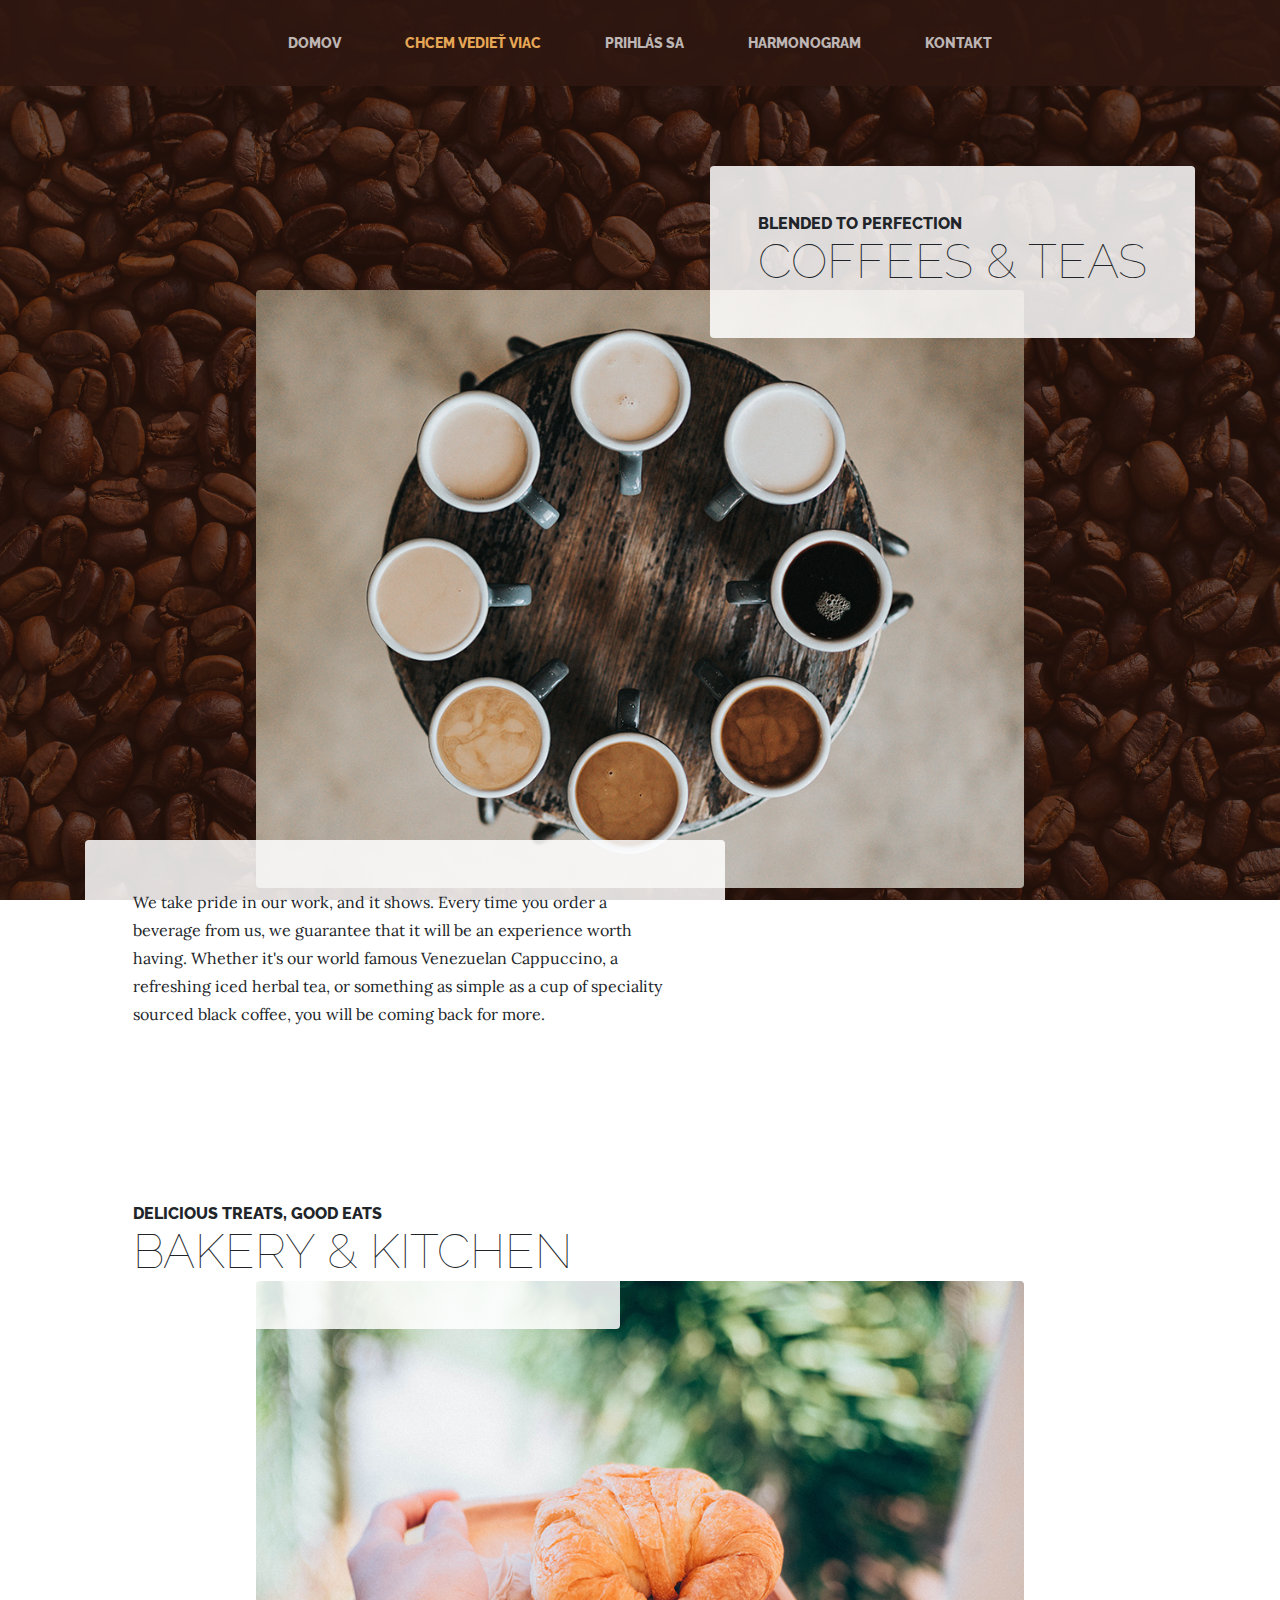
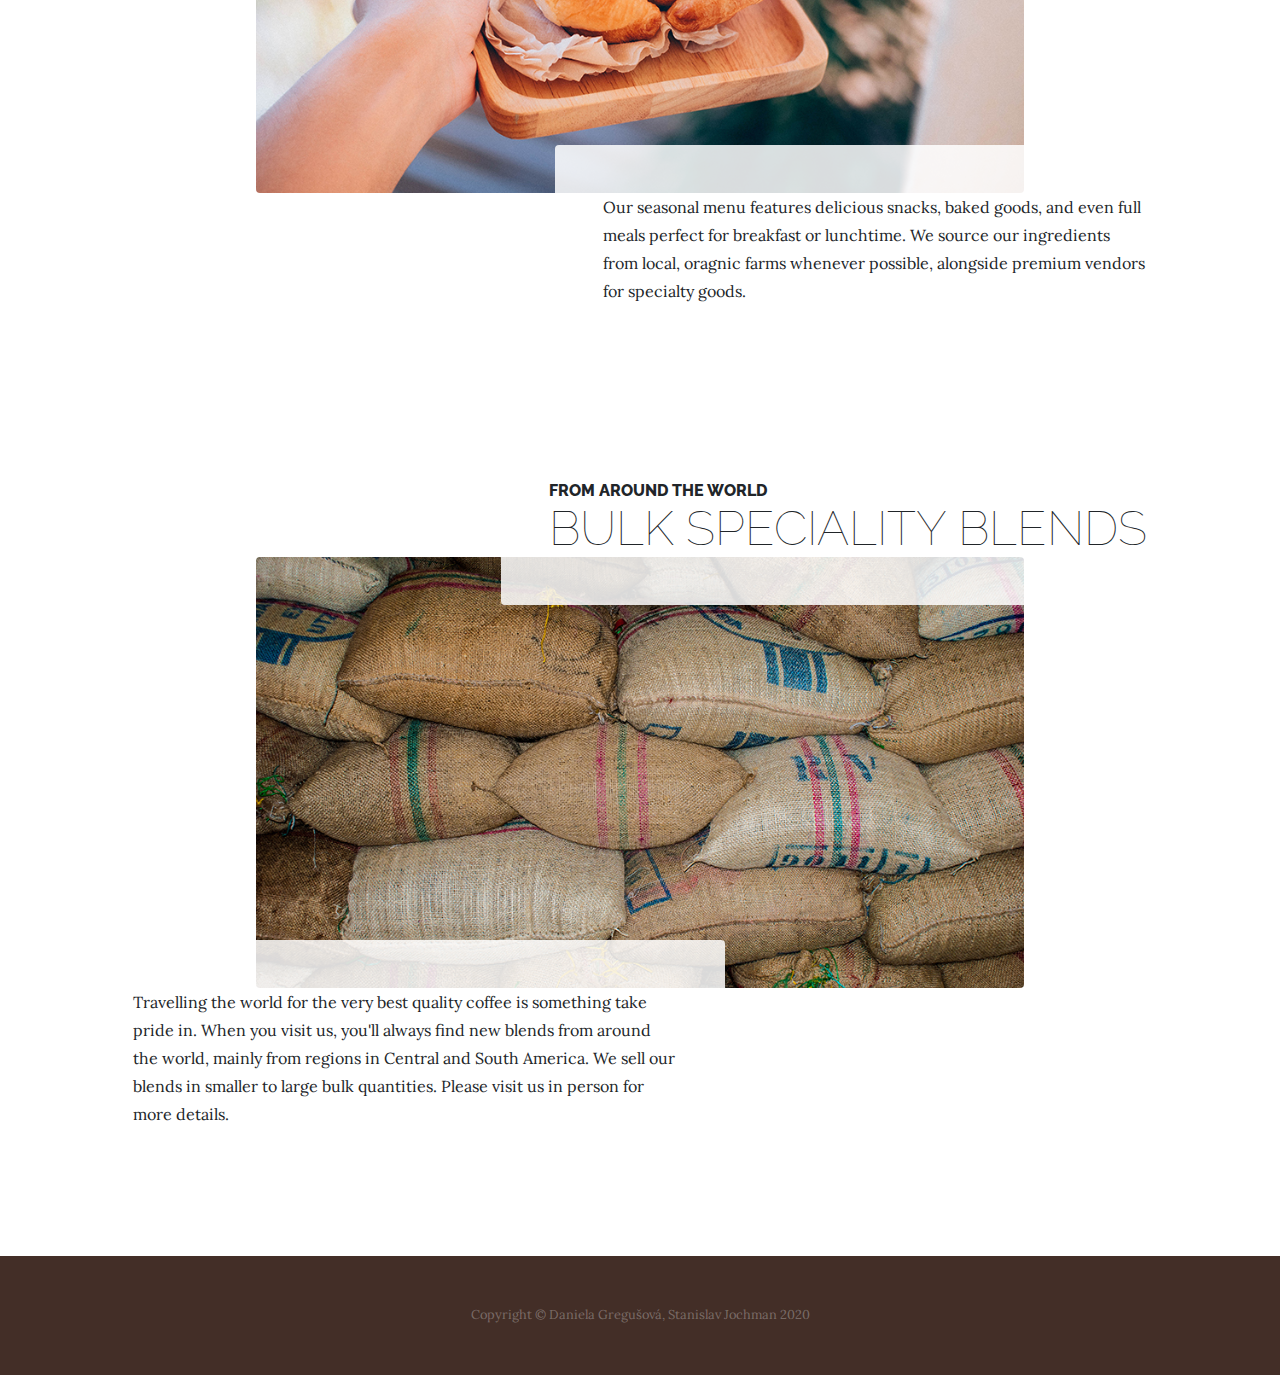
==== about.html @ 5692b311 "commit" ====
<!DOCTYPE html>
<html lang="en">

<head>

  <meta charset="utf-8">
  <meta name="viewport" content="width=device-width, initial-scale=1, shrink-to-fit=no">
  <meta name="description" content="">
  <meta name="author" content="">

  <title>Power of young minds - Leaf</title>

  <!-- Bootstrap core CSS -->
  <link href="vendor/bootstrap/css/bootstrap.min.css" rel="stylesheet">

  <!-- Custom fonts for this template -->
  <link href="https://fonts.googleapis.com/css?family=Raleway:100,100i,200,200i,300,300i,400,400i,500,500i,600,600i,700,700i,800,800i,900,900i" rel="stylesheet">
  <link href="https://fonts.googleapis.com/css?family=Lora:400,400i,700,700i" rel="stylesheet">

  <!-- Custom styles for this template -->
  <link href="css/style.css" rel="stylesheet">

</head>

<body>


  <!-- Navigation -->
  <nav class="navbar navbar-expand-lg navbar-dark py-lg-4" id="mainNav">
    <div class="container">
      <a class="navbar-brand text-uppercase text-expanded font-weight-bold d-lg-none" href="#">Power of young minds</a>
      <button class="navbar-toggler" type="button" data-toggle="collapse" data-target="#navbarResponsive" aria-controls="navbarResponsive" aria-expanded="false" aria-label="Toggle navigation">
        <span class="navbar-toggler-icon"></span>
      </button>
      <div class="collapse navbar-collapse" id="navbarResponsive">
        <ul class="navbar-nav mx-auto">
          <li class="nav-item px-lg-4">
            <a class="nav-link text-uppercase text-expanded" href="index.html">Domov</a>
          </li>
          <li class="nav-item active px-lg-4">
            <a class="nav-link text-uppercase text-expanded" href="about.html">Chcem vedieť viac<span class="sr-only">(current)</span></a>
          </li>
          <li class="nav-item px-lg-4">
            <a class="nav-link text-uppercase text-expanded" href="signin.html">Prihlás sa</a>
          </li>
          <li class="nav-item px-lg-4">
            <a class="nav-link text-uppercase text-expanded" href="speakers.html">Harmonogram</a>
          </li>
          <li class="nav-item px-lg-4">
            <a class="nav-link text-uppercase text-expanded" href="contact.html">Kontakt</a>
          </li>
        </ul>
      </div>
    </div>
  </nav>

  <section class="page-section">
    <div class="container">
      <div class="product-item">
        <div class="product-item-title d-flex">
          <div class="bg-faded p-5 d-flex ml-auto rounded">
            <h2 class="section-heading mb-0">
              <span class="section-heading-upper">Blended to Perfection</span>
              <span class="section-heading-lower">Coffees &amp; Teas</span>
            </h2>
          </div>
        </div>
        <img class="product-item-img mx-auto d-flex rounded img-fluid mb-3 mb-lg-0" src="img/products-01.jpg" alt="">
        <div class="product-item-description d-flex mr-auto">
          <div class="bg-faded p-5 rounded">
            <p class="mb-0">We take pride in our work, and it shows. Every time you order a beverage from us, we guarantee that it will be an experience worth having. Whether it's our world famous Venezuelan Cappuccino, a refreshing iced herbal tea, or something as simple as a cup of speciality sourced black coffee, you will be coming back for more.</p>
          </div>
        </div>
      </div>
    </div>
  </section>

  <section class="page-section">
    <div class="container">
      <div class="product-item">
        <div class="product-item-title d-flex">
          <div class="bg-faded p-5 d-flex mr-auto rounded">
            <h2 class="section-heading mb-0">
              <span class="section-heading-upper">Delicious Treats, Good Eats</span>
              <span class="section-heading-lower">Bakery &amp; Kitchen</span>
            </h2>
          </div>
        </div>
        <img class="product-item-img mx-auto d-flex rounded img-fluid mb-3 mb-lg-0" src="img/products-02.jpg" alt="">
        <div class="product-item-description d-flex ml-auto">
          <div class="bg-faded p-5 rounded">
            <p class="mb-0">Our seasonal menu features delicious snacks, baked goods, and even full meals perfect for breakfast or lunchtime. We source our ingredients from local, oragnic farms whenever possible, alongside premium vendors for specialty goods.</p>
          </div>
        </div>
      </div>
    </div>
  </section>

  <section class="page-section">
    <div class="container">
      <div class="product-item">
        <div class="product-item-title d-flex">
          <div class="bg-faded p-5 d-flex ml-auto rounded">
            <h2 class="section-heading mb-0">
              <span class="section-heading-upper">From Around the World</span>
              <span class="section-heading-lower">Bulk Speciality Blends</span>
            </h2>
          </div>
        </div>
        <img class="product-item-img mx-auto d-flex rounded img-fluid mb-3 mb-lg-0" src="img/products-03.jpg" alt="">
        <div class="product-item-description d-flex mr-auto">
          <div class="bg-faded p-5 rounded">
            <p class="mb-0">Travelling the world for the very best quality coffee is something take pride in. When you visit us, you'll always find new blends from around the world, mainly from regions in Central and South America. We sell our blends in smaller to large bulk quantities. Please visit us in person for more details.</p>
          </div>
        </div>
      </div>
    </div>
  </section>

  <footer class="footer text-faded text-center py-5">
    <div class="container">
      <p class="m-0 small">Copyright &copy; Daniela Gregušová, Stanislav Jochman 2020</p>
    </div>
  </footer>

  <!-- Bootstrap core JavaScript -->
  <script src="vendor/jquery/jquery.min.js"></script>
  <script src="vendor/bootstrap/js/bootstrap.bundle.min.js"></script>

  <!-- Global site tag (gtag.js) - Google Analytics -->
  <script async src="https://www.googletagmanager.com/gtag/js?id=G-0S1B2TW5TZ"></script>
  <script>
    window.dataLayer = window.dataLayer || [];
    function gtag(){dataLayer.push(arguments);}
    gtag('js', new Date());

    gtag('config', 'G-0S1B2TW5TZ');
  </script>
</body>

</html>
---- css/style.css ----
/*!
 * Start Bootstrap - Business Casual v5.0.9 (https://startbootstrap.com/template-overviews/business-casual)
 * Copyright 2013-2019 Start Bootstrap
 * Licensed under MIT (https://github.com/BlackrockDigital/startbootstrap-business-casual/blob/master/LICENSE)
 */

body {
  font-family: 'Lora';
  background-image: linear-gradient(rgba(47, 23, 15, 0.65), rgba(47, 23, 15, 0.65)), url("../img/bg.jpg");
  background-attachment: fixed;
  background-position: center;
  background-size: cover;
}

h1,
h2,
h3,
h4,
h5,
h6 {
  font-family: 'Raleway';
}

p {
  line-height: 1.75;
}

.text-faded {
  color: rgba(255, 255, 255, 0.3);
}

.site-heading {
  margin-top: 1rem;
  margin-bottom: 1rem;
  line-height: 1;
  font-family: 'Raleway';
}

.site-heading .site-heading-upper {
  display: block;
  font-size: 2rem;
  font-weight: 800;
}

.site-heading .site-heading-lower {
  font-size: 5rem;
  font-weight: 100;
  line-height: 4rem;
}

.page-section {
  margin-top: 5rem;
  margin-bottom: 5rem;
}

.section-heading {
  text-transform: uppercase;
}

.section-heading .section-heading-upper {
  display: block;
  font-size: 1rem;
  font-weight: 800;
}

.section-heading .section-heading-lower {
  display: block;
  font-size: 3rem;
  font-weight: 100;
}

.bg-faded {
  background-color: rgba(255, 255, 255, 0.85);
}

#mainNav {
  background-color: rgba(47, 23, 15, 0.9);
  font-family: 'Raleway';
}

#mainNav .navbar-brand {
  color: #e6a756;
}

#mainNav .navbar-nav .nav-item .nav-link {
  color: rgba(255, 255, 255, 0.7);
  font-weight: 800;
}

#mainNav .navbar-nav .nav-item.active .nav-link {
  color: #e6a756;
}

@media (min-width: 992px) {
  #mainNav .navbar-nav .nav-item .nav-link {
    font-size: 0.9rem;
  }
  #mainNav .navbar-nav .nav-item .nav-link:hover {
    color: rgba(255, 255, 255, 0.4);
  }
  #mainNav .navbar-nav .nav-item.active .nav-link:hover {
    color: #e6a756;
  }
}

.btn-xl {
  font-weight: 700;
  font-size: 0.8rem;
  padding-top: 1.5rem;
  padding-bottom: 1.5rem;
  padding-left: 2rem;
  padding-right: 2rem;
}

.intro {
  position: relative;
}

@media (min-width: 992px) {
  .intro .intro-img {
    width: 75%;
    float: right;
  }
  .intro .intro-text {
    left: 0;
    width: 60%;
    margin-top: 3rem;
    position: absolute;
  }
  .intro .intro-text .intro-button {
    width: 100%;
    left: 0;
    position: absolute;
    bottom: -2rem;
  }
}

@media (min-width: 1200px) {
  .intro .intro-text {
    width: 45%;
  }
}

.cta {
  padding-top: 5rem;
  padding-bottom: 5rem;
  background-color: rgba(230, 167, 86, 0.9);
}

.cta .cta-inner {
  position: relative;
  padding: 3rem;
  margin: 0.5rem;
  background-color: rgba(255, 255, 255, 0.85);
}
.cta .cta-inner:before {
  border-radius: 0.5rem;
  content: '';
  position: absolute;
  top: -0.5rem;
  bottom: -0.5rem;
  left: -0.5rem;
  right: -0.5rem;
  border: 0.25rem solid rgba(255, 255, 255, 0.85);
}

@media (min-width: 992px) {
  .about-heading .about-heading-img {
    position: relative;
    z-index: 0;
  }
  .about-heading .about-heading-content {
    margin-top: -5rem;
    position: relative;
    z-index: 1;
  }
}

@media (min-width: 992px) {
  .product-item .product-item-title {
    position: relative;
    z-index: 1;
    margin-bottom: -3rem;
  }
  .product-item .product-item-img {
    position: relative;
    z-index: 0;
    max-width: 60vw;
  }
  .product-item .product-item-description {
    position: relative;
    z-index: 1;
    margin-top: -3rem;
    max-width: 50vw;
  }
}

.list-hours {
  font-size: 0.9rem;
}

.list-hours .list-hours-item {
  border-bottom: 1px solid rgba(230, 167, 86, 0.5);
  padding-bottom: .25rem;
  margin-bottom: 1rem;
  font-style: italic;
}

.list-hours .list-hours-item.today {
  font-weight: bold;
  color: #e6a756;
}

@media (min-width: 992px) {
  .list-hours {
    width: 50%;
    font-size: 1.1rem;
  }
}

.address strong {
  font-size: 1.2rem;
}

.footer { 
  background-color: rgba(47, 23, 15, 0.9);
}

.text-primary {
  color: #e6a756 !important;
}

.bg-primary {
  background-color: #e6a756 !important;
}

.btn {
  box-shadow: 0px 3px 3px 0px rgba(33, 37, 41, 0.1);
}

.btn-primary {
  background-color: #e6a756;
  border-color: #e6a756;
}

.btn-primary:hover, .btn-primary:focus, .btn-primary:active {
  background-color: #df902a;
  border-color: #df902a;
}

.font-weight-light {
  font-weight: 100 !important;
}
.tickets {
  margin-top: 6%;
  margin-bottom: 10.7%;
}
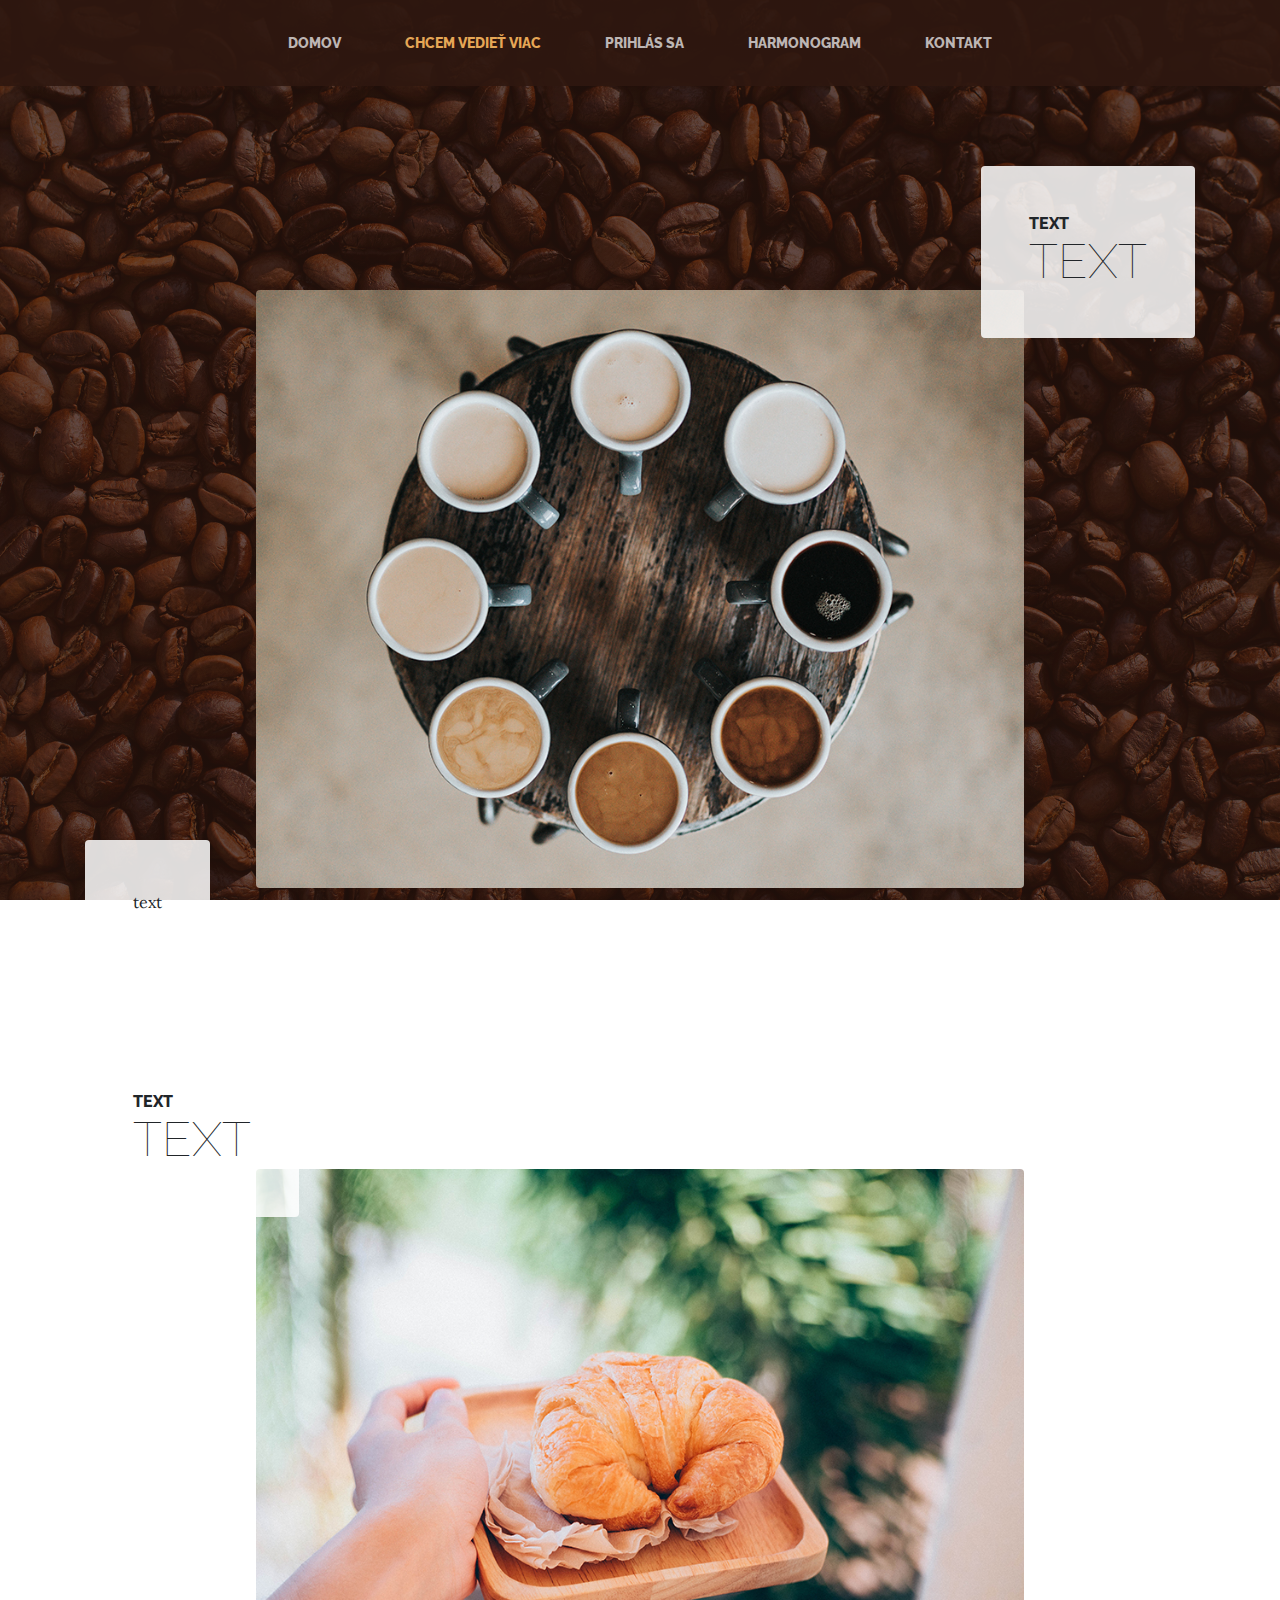
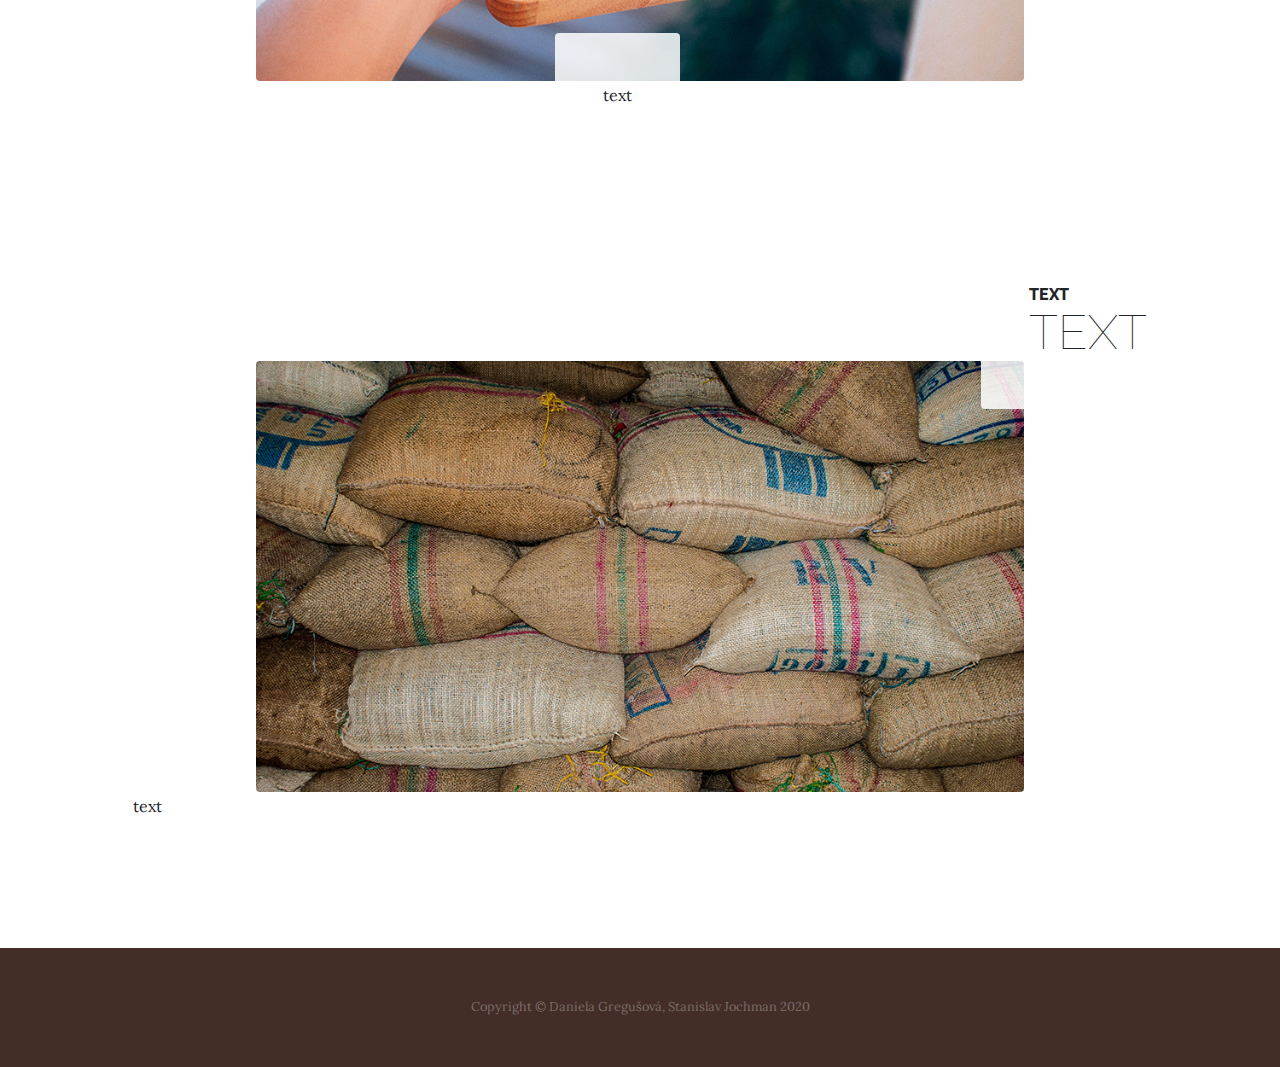
==== commit 42a42ebf: "commit" ====
--- a/about.html
+++ b/about.html
@@ -60,15 +60,15 @@
         <div class="product-item-title d-flex">
           <div class="bg-faded p-5 d-flex ml-auto rounded">
             <h2 class="section-heading mb-0">
-              <span class="section-heading-upper">Blended to Perfection</span>
-              <span class="section-heading-lower">Coffees &amp; Teas</span>
+              <span class="section-heading-upper">text</span>
+              <span class="section-heading-lower">text</span>
             </h2>
           </div>
         </div>
         <img class="product-item-img mx-auto d-flex rounded img-fluid mb-3 mb-lg-0" src="img/products-01.jpg" alt="">
         <div class="product-item-description d-flex mr-auto">
           <div class="bg-faded p-5 rounded">
-            <p class="mb-0">We take pride in our work, and it shows. Every time you order a beverage from us, we guarantee that it will be an experience worth having. Whether it's our world famous Venezuelan Cappuccino, a refreshing iced herbal tea, or something as simple as a cup of speciality sourced black coffee, you will be coming back for more.</p>
+            <p class="mb-0">text</p>
           </div>
         </div>
       </div>
@@ -81,15 +81,15 @@
         <div class="product-item-title d-flex">
           <div class="bg-faded p-5 d-flex mr-auto rounded">
             <h2 class="section-heading mb-0">
-              <span class="section-heading-upper">Delicious Treats, Good Eats</span>
-              <span class="section-heading-lower">Bakery &amp; Kitchen</span>
+              <span class="section-heading-upper">text</span>
+              <span class="section-heading-lower">text</span>
             </h2>
           </div>
         </div>
         <img class="product-item-img mx-auto d-flex rounded img-fluid mb-3 mb-lg-0" src="img/products-02.jpg" alt="">
         <div class="product-item-description d-flex ml-auto">
           <div class="bg-faded p-5 rounded">
-            <p class="mb-0">Our seasonal menu features delicious snacks, baked goods, and even full meals perfect for breakfast or lunchtime. We source our ingredients from local, oragnic farms whenever possible, alongside premium vendors for specialty goods.</p>
+            <p class="mb-0">text</p>
           </div>
         </div>
       </div>
@@ -102,15 +102,15 @@
         <div class="product-item-title d-flex">
           <div class="bg-faded p-5 d-flex ml-auto rounded">
             <h2 class="section-heading mb-0">
-              <span class="section-heading-upper">From Around the World</span>
-              <span class="section-heading-lower">Bulk Speciality Blends</span>
+              <span class="section-heading-upper">text</span>
+              <span class="section-heading-lower">text</span>
             </h2>
           </div>
         </div>
         <img class="product-item-img mx-auto d-flex rounded img-fluid mb-3 mb-lg-0" src="img/products-03.jpg" alt="">
         <div class="product-item-description d-flex mr-auto">
           <div class="bg-faded p-5 rounded">
-            <p class="mb-0">Travelling the world for the very best quality coffee is something take pride in. When you visit us, you'll always find new blends from around the world, mainly from regions in Central and South America. We sell our blends in smaller to large bulk quantities. Please visit us in person for more details.</p>
+            <p class="mb-0">text</p>
           </div>
         </div>
       </div>
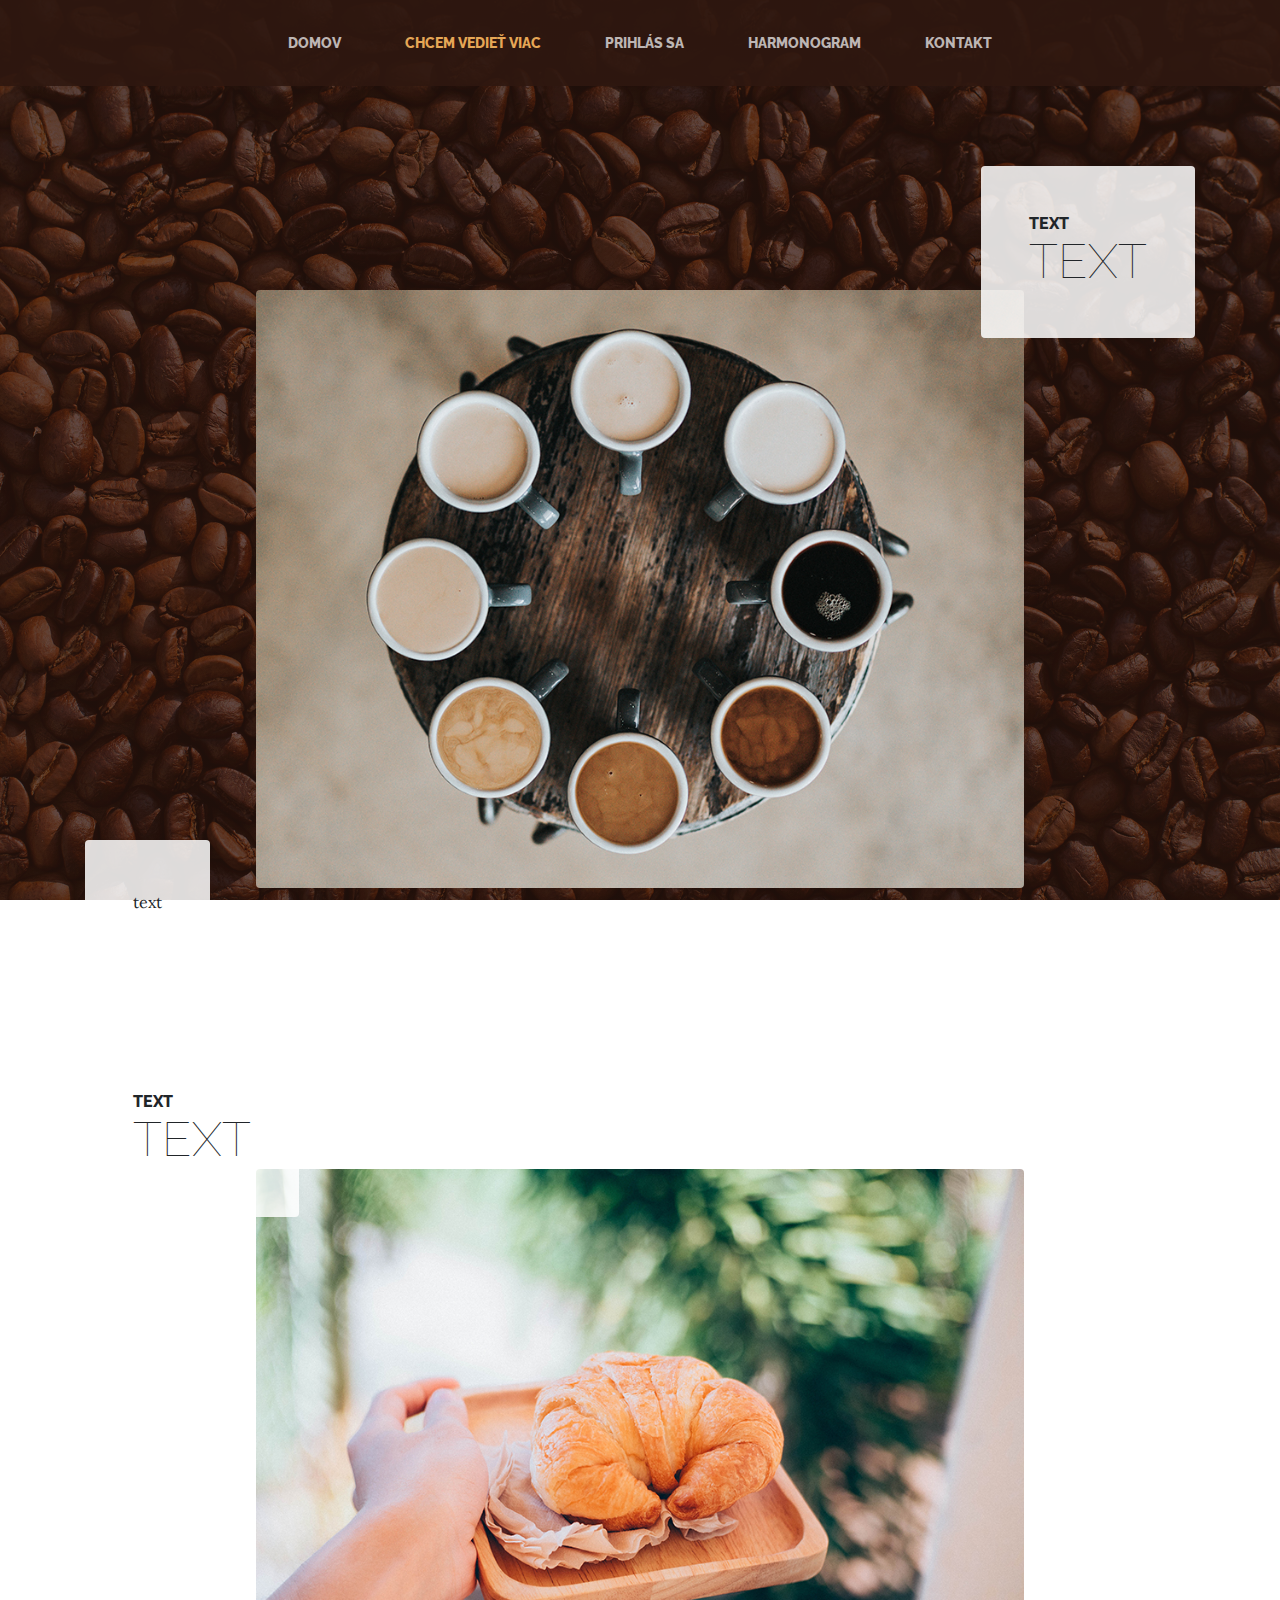
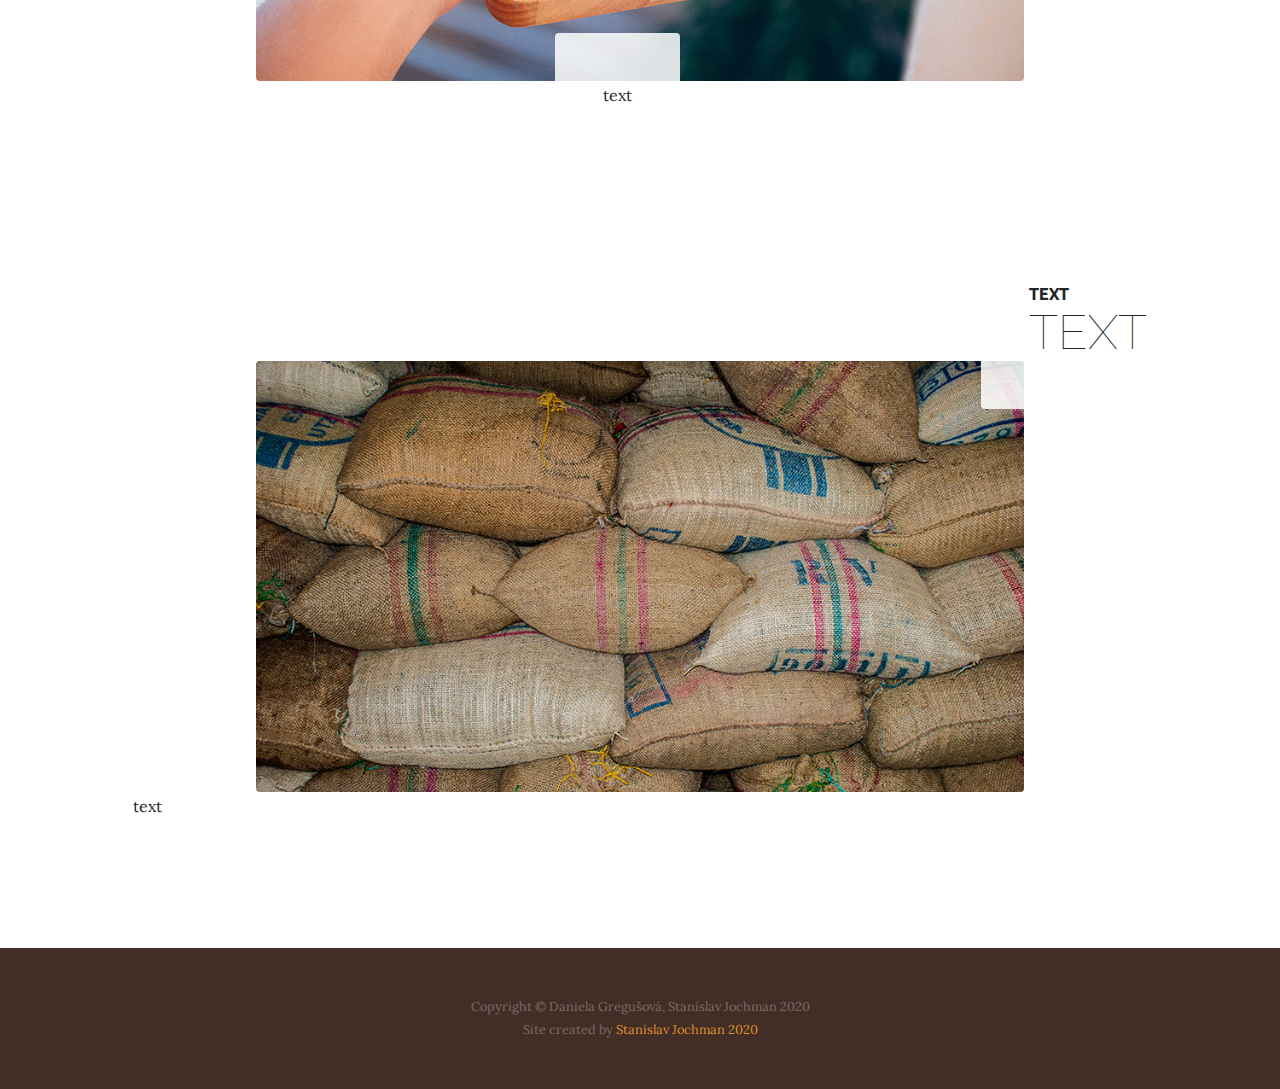
==== commit de5fab4c: "commit" ====
--- a/about.html
+++ b/about.html
@@ -13,11 +13,11 @@
   <!-- Bootstrap core CSS -->
   <link href="vendor/bootstrap/css/bootstrap.min.css" rel="stylesheet">
 
-  <!-- Custom fonts for this template -->
+  <!-- Custom fonts -->
   <link href="https://fonts.googleapis.com/css?family=Raleway:100,100i,200,200i,300,300i,400,400i,500,500i,600,600i,700,700i,800,800i,900,900i" rel="stylesheet">
   <link href="https://fonts.googleapis.com/css?family=Lora:400,400i,700,700i" rel="stylesheet">
 
-  <!-- Custom styles for this template -->
+  <!-- Custom styles -->
   <link href="css/style.css" rel="stylesheet">
 
 </head>
@@ -120,6 +120,7 @@
   <footer class="footer text-faded text-center py-5">
     <div class="container">
       <p class="m-0 small">Copyright &copy; Daniela Gregušová, Stanislav Jochman 2020</p>
+      <p class="m-0 small">Site created by<a style="color: #df902a;" href="http://stanislavjochman.sk/" target="_blank"> Stanislav Jochman 2020</a></p>
     </div>
   </footer>
 
--- a/css/style.css
+++ b/css/style.css
@@ -1,9 +1,3 @@
-/*!
- * Start Bootstrap - Business Casual v5.0.9 (https://startbootstrap.com/template-overviews/business-casual)
- * Copyright 2013-2019 Start Bootstrap
- * Licensed under MIT (https://github.com/BlackrockDigital/startbootstrap-business-casual/blob/master/LICENSE)
- */
-
 body {
   font-family: 'Lora';
   background-image: linear-gradient(rgba(47, 23, 15, 0.65), rgba(47, 23, 15, 0.65)), url("../img/bg.jpg");
@@ -254,4 +248,124 @@
 .tickets {
   margin-top: 6%;
   margin-bottom: 10.7%;
+}
+
+
+
+
+/* FontAwesome for working BootSnippet :> */
+
+#team .card {
+    border: none;
+    background: #ffffff;
+}
+
+.image-flip:hover .backside,
+.image-flip.hover .backside {
+    -webkit-transform: rotateY(0deg);
+    -moz-transform: rotateY(0deg);
+    -o-transform: rotateY(0deg);
+    -ms-transform: rotateY(0deg);
+    transform: rotateY(0deg);
+    border-radius: .25rem;
+}
+
+.image-flip:hover .frontside,
+.image-flip.hover .frontside {
+    -webkit-transform: rotateY(180deg);
+    -moz-transform: rotateY(180deg);
+    -o-transform: rotateY(180deg);
+    transform: rotateY(180deg);
+}
+
+.mainflip {
+    -webkit-transition: 1s;
+    -webkit-transform-style: preserve-3d;
+    -ms-transition: 1s;
+    -moz-transition: 1s;
+    -moz-transform: perspective(1000px);
+    -moz-transform-style: preserve-3d;
+    -ms-transform-style: preserve-3d;
+    transition: 1s;
+    transform-style: preserve-3d;
+    position: relative;
+}
+
+.frontside {
+    position: relative;
+    -webkit-transform: rotateY(0deg);
+    -ms-transform: rotateY(0deg);
+    z-index: 2;
+    margin-bottom: 30px;
+}
+
+.backside {
+    position: absolute;
+    top: 0;
+    left: 0;
+    background: white;
+    -webkit-transform: rotateY(-180deg);
+    -moz-transform: rotateY(-180deg);
+    -o-transform: rotateY(-180deg);
+    -ms-transform: rotateY(-180deg);
+    transform: rotateY(-180deg);
+    -webkit-box-shadow: 5px 7px 9px -4px rgb(158, 158, 158);
+    -moz-box-shadow: 5px 7px 9px -4px rgb(158, 158, 158);
+    box-shadow: 5px 7px 9px -4px rgb(158, 158, 158);
+}
+
+.frontside,
+.backside {
+    -webkit-backface-visibility: hidden;
+    -moz-backface-visibility: hidden;
+    -ms-backface-visibility: hidden;
+    backface-visibility: hidden;
+    -webkit-transition: 1s;
+    -webkit-transform-style: preserve-3d;
+    -moz-transition: 1s;
+    -moz-transform-style: preserve-3d;
+    -o-transition: 1s;
+    -o-transform-style: preserve-3d;
+    -ms-transition: 1s;
+    -ms-transform-style: preserve-3d;
+    transition: 1s;
+    transform-style: preserve-3d;
+}
+
+.frontside .card,
+.backside .card {
+    min-height: 312px;
+}
+
+.backside .card a {
+    font-size: 18px;
+    color: #e6a756  !important;
+}
+
+.frontside .card .card-title,
+.backside .card .card-title {
+    color: #e6a756  !important;
+}
+
+.frontside .card .card-body img {
+    width: 120px;
+    height: 120px;
+    border-radius: 50%;
+}
+
+html {
+  scroll-behavior: smooth;
+}
+.contact_icons{
+  font-size: 2rem;
+  color: #e6a756;
+}
+.contact_icons:hover{
+  color: #df902a;
+}
+.curr_time{
+  font-style: italic;
+}
+#curr_time{
+  font-style: italic;
 }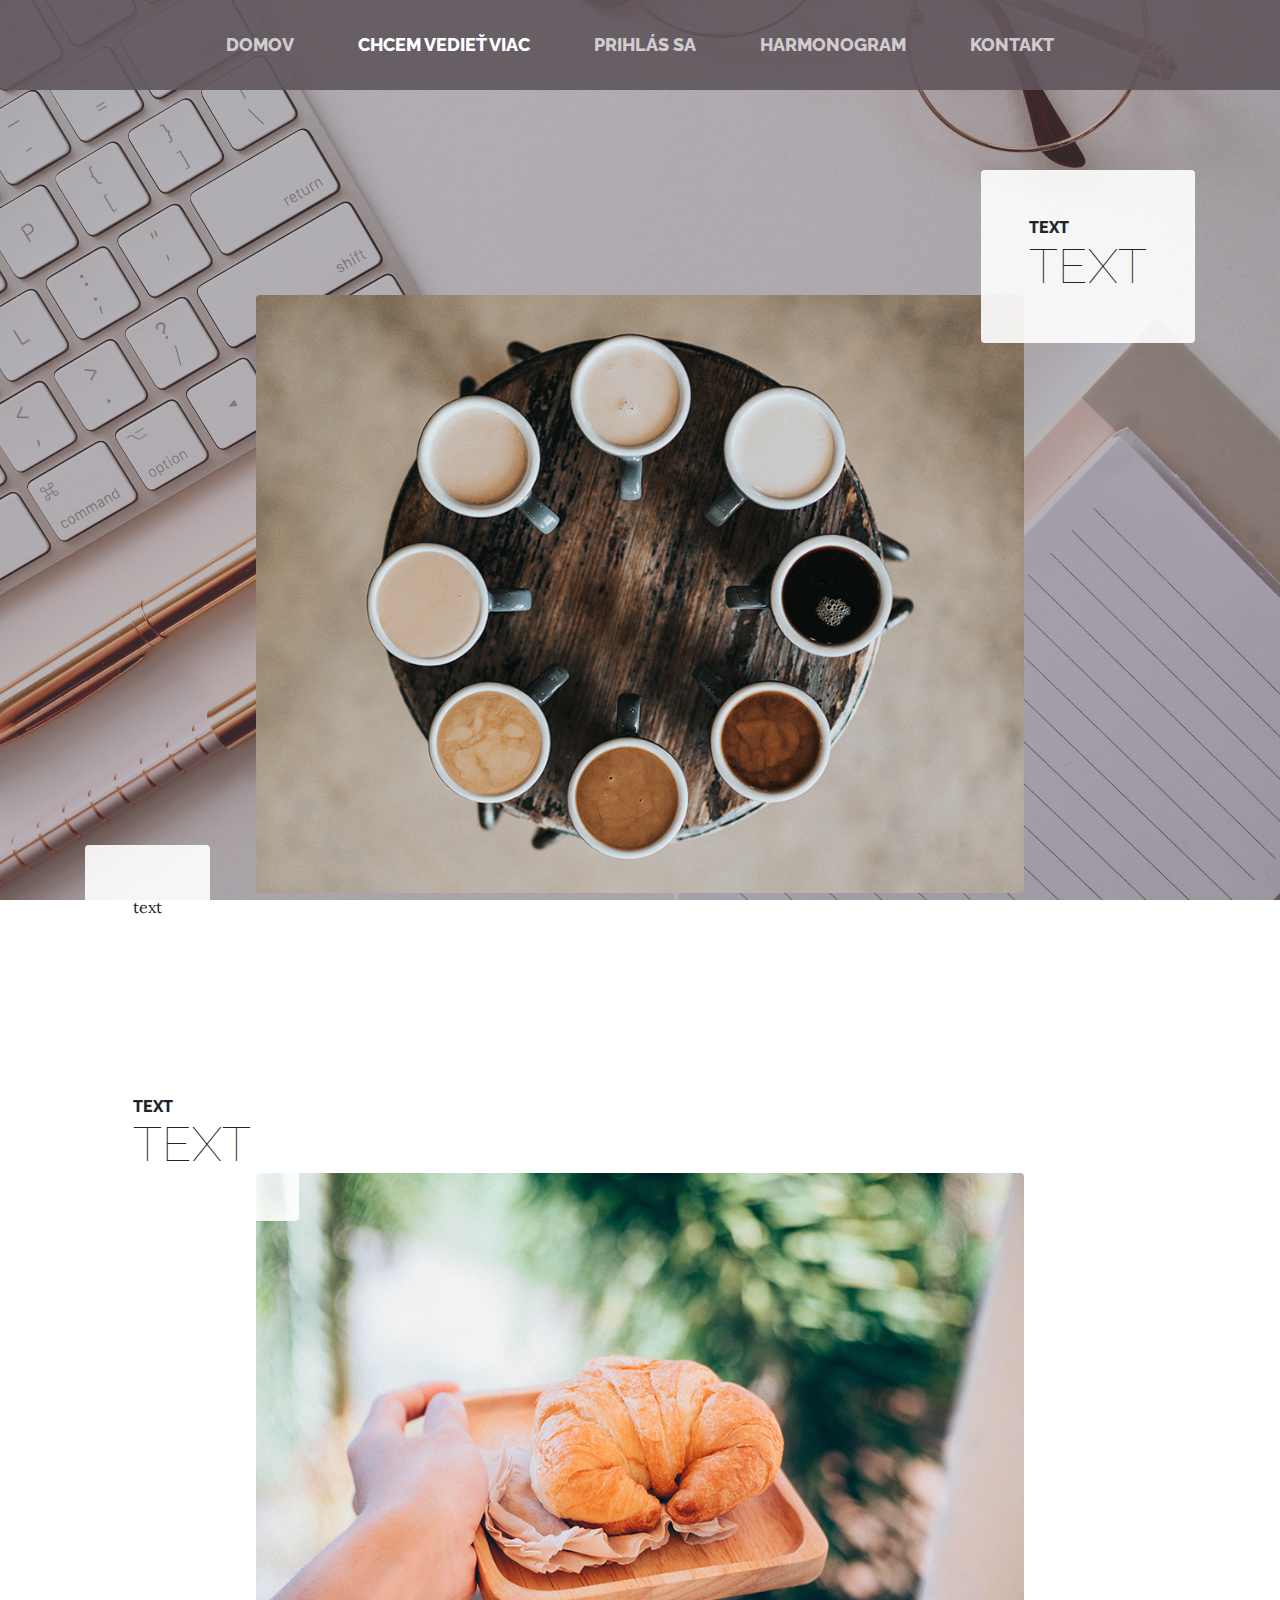
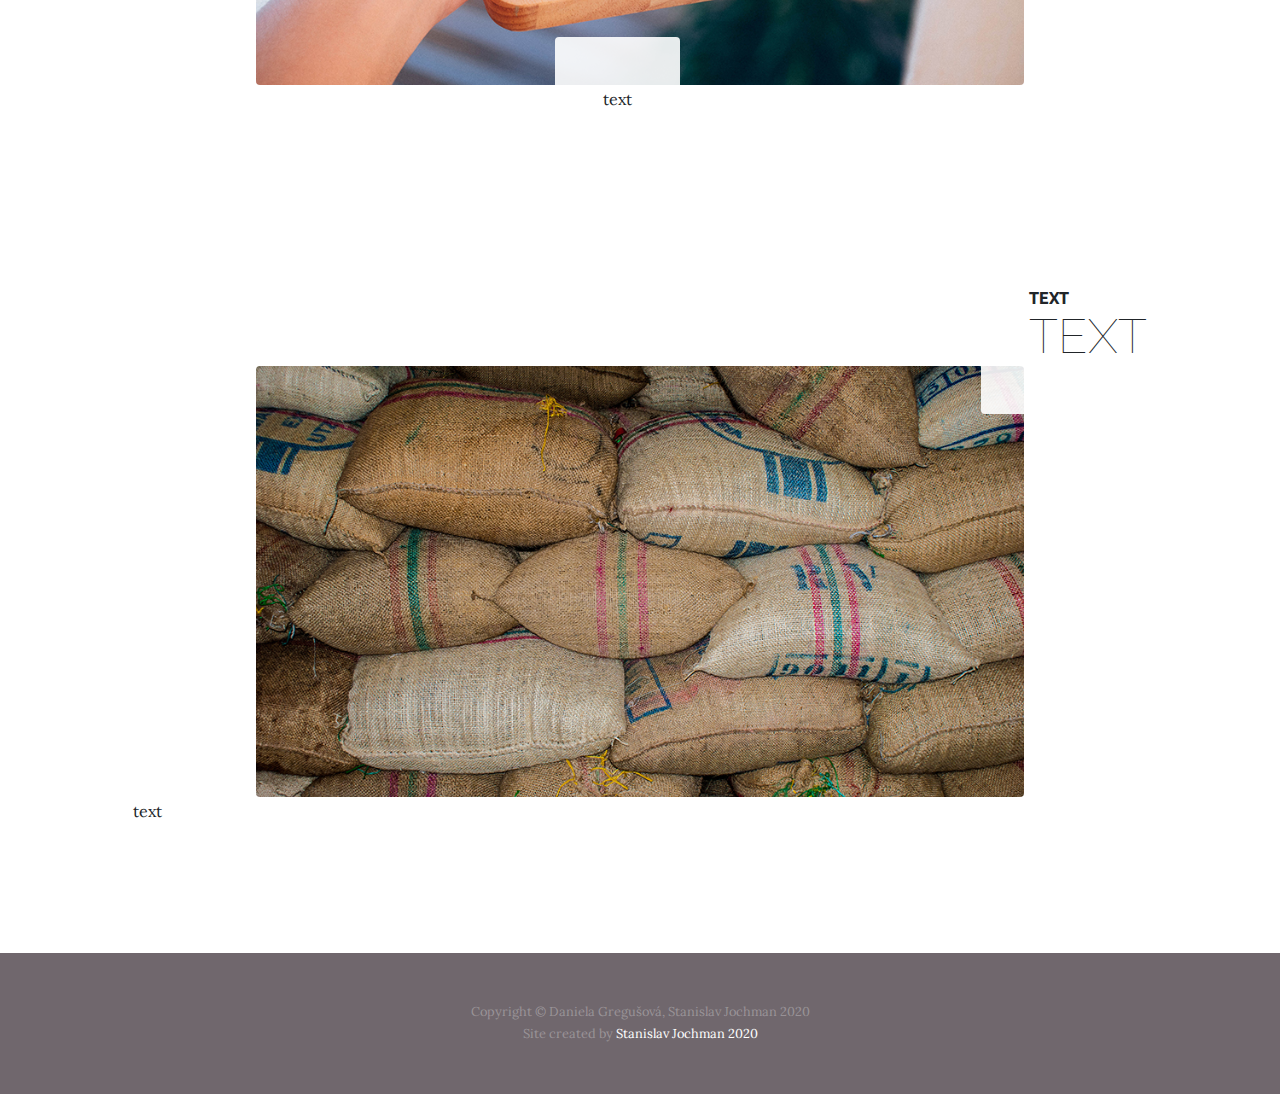
==== commit 7b6be7dc: "commit" ====
--- a/about.html
+++ b/about.html
@@ -1,142 +1,139 @@
 <!DOCTYPE html>
 <html lang="en">
 
-<head>
+  <head>
 
-  <meta charset="utf-8">
-  <meta name="viewport" content="width=device-width, initial-scale=1, shrink-to-fit=no">
-  <meta name="description" content="">
-  <meta name="author" content="">
+    <meta charset="utf-8">
+    <meta name="viewport" content="width=device-width, initial-scale=1, shrink-to-fit=no">
+    <meta name="description" content="">
+    <meta name="author" content="">
 
-  <title>Power of young minds - Leaf</title>
+    <title>Power of young minds - Leaf</title>
 
-  <!-- Bootstrap core CSS -->
-  <link href="vendor/bootstrap/css/bootstrap.min.css" rel="stylesheet">
+    <!-- Bootstrap core CSS -->
+    <link href="vendor/bootstrap/css/bootstrap.min.css" rel="stylesheet">
 
-  <!-- Custom fonts -->
-  <link href="https://fonts.googleapis.com/css?family=Raleway:100,100i,200,200i,300,300i,400,400i,500,500i,600,600i,700,700i,800,800i,900,900i" rel="stylesheet">
-  <link href="https://fonts.googleapis.com/css?family=Lora:400,400i,700,700i" rel="stylesheet">
+    <!-- Custom fonts -->
+    <link href="https://fonts.googleapis.com/css?family=Raleway:100,100i,200,200i,300,300i,400,400i,500,500i,600,600i,700,700i,800,800i,900,900i" rel="stylesheet">
+    <link href="https://fonts.googleapis.com/css?family=Lora:400,400i,700,700i" rel="stylesheet">
 
-  <!-- Custom styles -->
-  <link href="css/style.css" rel="stylesheet">
+    <!-- Custom styles -->
+    <link href="css/style.css" rel="stylesheet">
 
-</head>
+  </head>
 
-<body>
+  <body>
+    <!-- Navigation -->
+    <nav class="navbar navbar-expand-lg navbar-dark py-lg-4" id="mainNav">
+      <div class="container">
+        <a class="navbar-brand text-uppercase text-expanded font-weight-bold d-lg-none" href="#">Power of young minds</a>
+        <button class="navbar-toggler" type="button" data-toggle="collapse" data-target="#navbarResponsive" aria-controls="navbarResponsive" aria-expanded="false" aria-label="Toggle navigation">
+          <span class="navbar-toggler-icon"></span>
+        </button>
+        <div class="collapse navbar-collapse" id="navbarResponsive">
+          <ul class="navbar-nav mx-auto">
+            <li class="nav-item px-lg-4">
+              <a class="nav-link text-uppercase text-expanded" href="index.html">Domov</a>
+            </li>
+            <li class="nav-item active px-lg-4">
+              <a class="nav-link text-uppercase text-expanded" href="about.html">Chcem vedieť viac<span class="sr-only">(current)</span></a>
+            </li>
+            <li class="nav-item px-lg-4">
+              <a class="nav-link text-uppercase text-expanded" href="signin.html">Prihlás sa</a>
+            </li>
+            <li class="nav-item px-lg-4">
+              <a class="nav-link text-uppercase text-expanded" href="speakers.html">Harmonogram</a>
+            </li>
+            <li class="nav-item px-lg-4">
+              <a class="nav-link text-uppercase text-expanded" href="contact.html">Kontakt</a>
+            </li>
+          </ul>
+        </div>
+      </div>
+    </nav>
 
-
-  <!-- Navigation -->
-  <nav class="navbar navbar-expand-lg navbar-dark py-lg-4" id="mainNav">
-    <div class="container">
-      <a class="navbar-brand text-uppercase text-expanded font-weight-bold d-lg-none" href="#">Power of young minds</a>
-      <button class="navbar-toggler" type="button" data-toggle="collapse" data-target="#navbarResponsive" aria-controls="navbarResponsive" aria-expanded="false" aria-label="Toggle navigation">
-        <span class="navbar-toggler-icon"></span>
-      </button>
-      <div class="collapse navbar-collapse" id="navbarResponsive">
-        <ul class="navbar-nav mx-auto">
-          <li class="nav-item px-lg-4">
-            <a class="nav-link text-uppercase text-expanded" href="index.html">Domov</a>
-          </li>
-          <li class="nav-item active px-lg-4">
-            <a class="nav-link text-uppercase text-expanded" href="about.html">Chcem vedieť viac<span class="sr-only">(current)</span></a>
-          </li>
-          <li class="nav-item px-lg-4">
-            <a class="nav-link text-uppercase text-expanded" href="signin.html">Prihlás sa</a>
-          </li>
-          <li class="nav-item px-lg-4">
-            <a class="nav-link text-uppercase text-expanded" href="speakers.html">Harmonogram</a>
-          </li>
-          <li class="nav-item px-lg-4">
-            <a class="nav-link text-uppercase text-expanded" href="contact.html">Kontakt</a>
-          </li>
-        </ul>
-      </div>
-    </div>
-  </nav>
-
-  <section class="page-section">
-    <div class="container">
-      <div class="product-item">
-        <div class="product-item-title d-flex">
-          <div class="bg-faded p-5 d-flex ml-auto rounded">
-            <h2 class="section-heading mb-0">
-              <span class="section-heading-upper">text</span>
-              <span class="section-heading-lower">text</span>
-            </h2>
+    <section class="page-section">
+      <div class="container">
+        <div class="product-item">
+          <div class="product-item-title d-flex">
+            <div class="bg-faded p-5 d-flex ml-auto rounded">
+              <h2 class="section-heading mb-0">
+                <span class="section-heading-upper">text</span>
+                <span class="section-heading-lower">text</span>
+              </h2>
+            </div>
           </div>
-        </div>
-        <img class="product-item-img mx-auto d-flex rounded img-fluid mb-3 mb-lg-0" src="img/products-01.jpg" alt="">
-        <div class="product-item-description d-flex mr-auto">
-          <div class="bg-faded p-5 rounded">
-            <p class="mb-0">text</p>
+          <img class="product-item-img mx-auto d-flex rounded img-fluid mb-3 mb-lg-0" src="img/products-01.jpg" alt="">
+          <div class="product-item-description d-flex mr-auto">
+            <div class="bg-faded p-5 rounded">
+              <p class="mb-0">text</p>
+            </div>
           </div>
         </div>
       </div>
-    </div>
-  </section>
+    </section>
 
-  <section class="page-section">
-    <div class="container">
-      <div class="product-item">
-        <div class="product-item-title d-flex">
-          <div class="bg-faded p-5 d-flex mr-auto rounded">
-            <h2 class="section-heading mb-0">
-              <span class="section-heading-upper">text</span>
-              <span class="section-heading-lower">text</span>
-            </h2>
+    <section class="page-section">
+      <div class="container">
+        <div class="product-item">
+          <div class="product-item-title d-flex">
+            <div class="bg-faded p-5 d-flex mr-auto rounded">
+              <h2 class="section-heading mb-0">
+                <span class="section-heading-upper">text</span>
+                <span class="section-heading-lower">text</span>
+              </h2>
+            </div>
           </div>
-        </div>
-        <img class="product-item-img mx-auto d-flex rounded img-fluid mb-3 mb-lg-0" src="img/products-02.jpg" alt="">
-        <div class="product-item-description d-flex ml-auto">
-          <div class="bg-faded p-5 rounded">
-            <p class="mb-0">text</p>
+          <img class="product-item-img mx-auto d-flex rounded img-fluid mb-3 mb-lg-0" src="img/products-02.jpg" alt="">
+          <div class="product-item-description d-flex ml-auto">
+            <div class="bg-faded p-5 rounded">
+              <p class="mb-0">text</p>
+            </div>
           </div>
         </div>
       </div>
-    </div>
-  </section>
+    </section>
 
-  <section class="page-section">
-    <div class="container">
-      <div class="product-item">
-        <div class="product-item-title d-flex">
-          <div class="bg-faded p-5 d-flex ml-auto rounded">
-            <h2 class="section-heading mb-0">
-              <span class="section-heading-upper">text</span>
-              <span class="section-heading-lower">text</span>
-            </h2>
+    <section class="page-section">
+      <div class="container">
+        <div class="product-item">
+          <div class="product-item-title d-flex">
+            <div class="bg-faded p-5 d-flex ml-auto rounded">
+              <h2 class="section-heading mb-0">
+                <span class="section-heading-upper">text</span>
+                <span class="section-heading-lower">text</span>
+              </h2>
+            </div>
           </div>
-        </div>
-        <img class="product-item-img mx-auto d-flex rounded img-fluid mb-3 mb-lg-0" src="img/products-03.jpg" alt="">
-        <div class="product-item-description d-flex mr-auto">
-          <div class="bg-faded p-5 rounded">
-            <p class="mb-0">text</p>
+          <img class="product-item-img mx-auto d-flex rounded img-fluid mb-3 mb-lg-0" src="img/products-03.jpg" alt="">
+          <div class="product-item-description d-flex mr-auto">
+            <div class="bg-faded p-5 rounded">
+              <p class="mb-0">text</p>
+            </div>
           </div>
         </div>
       </div>
-    </div>
-  </section>
+    </section>
 
-  <footer class="footer text-faded text-center py-5">
-    <div class="container">
-      <p class="m-0 small">Copyright &copy; Daniela Gregušová, Stanislav Jochman 2020</p>
-      <p class="m-0 small">Site created by<a style="color: #df902a;" href="http://stanislavjochman.sk/" target="_blank"> Stanislav Jochman 2020</a></p>
-    </div>
-  </footer>
+    <footer class="footer text-faded text-center py-5">
+      <div class="container">
+        <p class="m-0 small">Copyright &copy; Daniela Gregušová, Stanislav Jochman 2020</p>
+        <p class="m-0 small">Site created by<a href="http://stanislavjochman.sk/" target="_blank"> Stanislav Jochman 2020</a></p>
+      </div>
+    </footer>
 
-  <!-- Bootstrap core JavaScript -->
-  <script src="vendor/jquery/jquery.min.js"></script>
-  <script src="vendor/bootstrap/js/bootstrap.bundle.min.js"></script>
+    <!-- Bootstrap core JavaScript -->
+    <script src="vendor/jquery/jquery.min.js"></script>
+    <script src="vendor/bootstrap/js/bootstrap.bundle.min.js"></script>
 
-  <!-- Global site tag (gtag.js) - Google Analytics -->
-  <script async src="https://www.googletagmanager.com/gtag/js?id=G-0S1B2TW5TZ"></script>
-  <script>
-    window.dataLayer = window.dataLayer || [];
-    function gtag(){dataLayer.push(arguments);}
-    gtag('js', new Date());
+    <!-- Global site tag (gtag.js) - Google Analytics -->
+    <script async src="https://www.googletagmanager.com/gtag/js?id=G-0S1B2TW5TZ"></script>
+    <script>
+      window.dataLayer = window.dataLayer || [];
+      function gtag(){dataLayer.push(arguments);}
+      gtag('js', new Date());
 
-    gtag('config', 'G-0S1B2TW5TZ');
-  </script>
-</body>
-
+      gtag('config', 'G-0S1B2TW5TZ');
+    </script>
+  </body>
 </html>
--- a/css/style.css
+++ b/css/style.css
@@ -1,6 +1,7 @@
 body {
   font-family: 'Lora';
-  background-image: linear-gradient(rgba(47, 23, 15, 0.65), rgba(47, 23, 15, 0.65)), url("../img/bg.jpg");
+  background-image: linear-gradient(rgba(97, 87, 93, 0.45), rgba(97, 87, 93, 0.45)), url("../img/bg.jpg");
+  /*background-image: url("../img/bg.jpg");*/
   background-attachment: fixed;
   background-position: center;
   background-size: cover;
@@ -64,11 +65,11 @@
 }
 
 .bg-faded {
-  background-color: rgba(255, 255, 255, 0.85);
+  background-color: rgba(255, 255, 255, 0.90);
 }
 
 #mainNav {
-  background-color: rgba(47, 23, 15, 0.9);
+  background-color: rgba(97, 87, 93, 0.9);
   font-family: 'Raleway';
 }
 
@@ -82,30 +83,35 @@
 }
 
 #mainNav .navbar-nav .nav-item.active .nav-link {
-  color: #e6a756;
+  color: #fff;
+  font-size: 1.1rem;
 }
 
 @media (min-width: 992px) {
   #mainNav .navbar-nav .nav-item .nav-link {
-    font-size: 0.9rem;
+    font-size: 1.1rem;
   }
   #mainNav .navbar-nav .nav-item .nav-link:hover {
-    color: rgba(255, 255, 255, 0.4);
+    text-decoration: underline;
+    color: #fff;
   }
   #mainNav .navbar-nav .nav-item.active .nav-link:hover {
-    color: #e6a756;
+    text-decoration: underline;
+    color: #fff;
   }
 }
 
 .btn-xl {
-  font-weight: 700;
-  font-size: 0.8rem;
-  padding-top: 1.5rem;
-  padding-bottom: 1.5rem;
+  font-weight: 450;
+  font-size: 1.2rem;
+  padding-top: 0.8rem;
+  padding-bottom: 0.8rem;
   padding-left: 2rem;
   padding-right: 2rem;
 }
-
+.btn-speakers{
+  padding-top: 1.6rem;
+}
 .intro {
   position: relative;
 }
@@ -126,12 +132,14 @@
     left: 0;
     position: absolute;
     bottom: -2rem;
+    text-transform: uppercase;
+    
   }
 }
 
 @media (min-width: 1200px) {
   .intro .intro-text {
-    width: 45%;
+    width: 35%;
   }
 }
 
@@ -217,11 +225,14 @@
 }
 
 .footer { 
-  background-color: rgba(47, 23, 15, 0.9);
+  background-color: rgba(97, 87, 93, 0.9);
+}
+.footer a{
+  color: #fff;
 }
 
 .text-primary {
-  color: #e6a756 !important;
+  color: rgb(75, 62, 70,0.98) !important;
 }
 
 .bg-primary {
@@ -233,13 +244,13 @@
 }
 
 .btn-primary {
-  background-color: #e6a756;
-  border-color: #e6a756;
+  background-color: rgba(100, 85, 94, 0.9);
+  border-color: rgba(100, 85, 94, 0.9);
 }
 
 .btn-primary:hover, .btn-primary:focus, .btn-primary:active {
-  background-color: #df902a;
-  border-color: #df902a;
+  background-color: rgb(75, 62, 70,0.98);
+  border-color: rgb(75, 62, 70,0.98);
 }
 
 .font-weight-light {
@@ -339,12 +350,12 @@
 
 .backside .card a {
     font-size: 18px;
-    color: #e6a756  !important;
+    color: #fff  !important;
 }
 
 .frontside .card .card-title,
 .backside .card .card-title {
-    color: #e6a756  !important;
+    color: #fff  !important;
 }
 
 .frontside .card .card-body img {
@@ -358,10 +369,12 @@
 }
 .contact_icons{
   font-size: 2rem;
-  color: #e6a756;
+  color: rgba(100, 85, 94, 0.9);
+  
 }
 .contact_icons:hover{
-  color: #df902a;
+  text-decoration: none;
+  color: rgb(75, 62, 70,0.98);
 }
 .curr_time{
   font-style: italic;
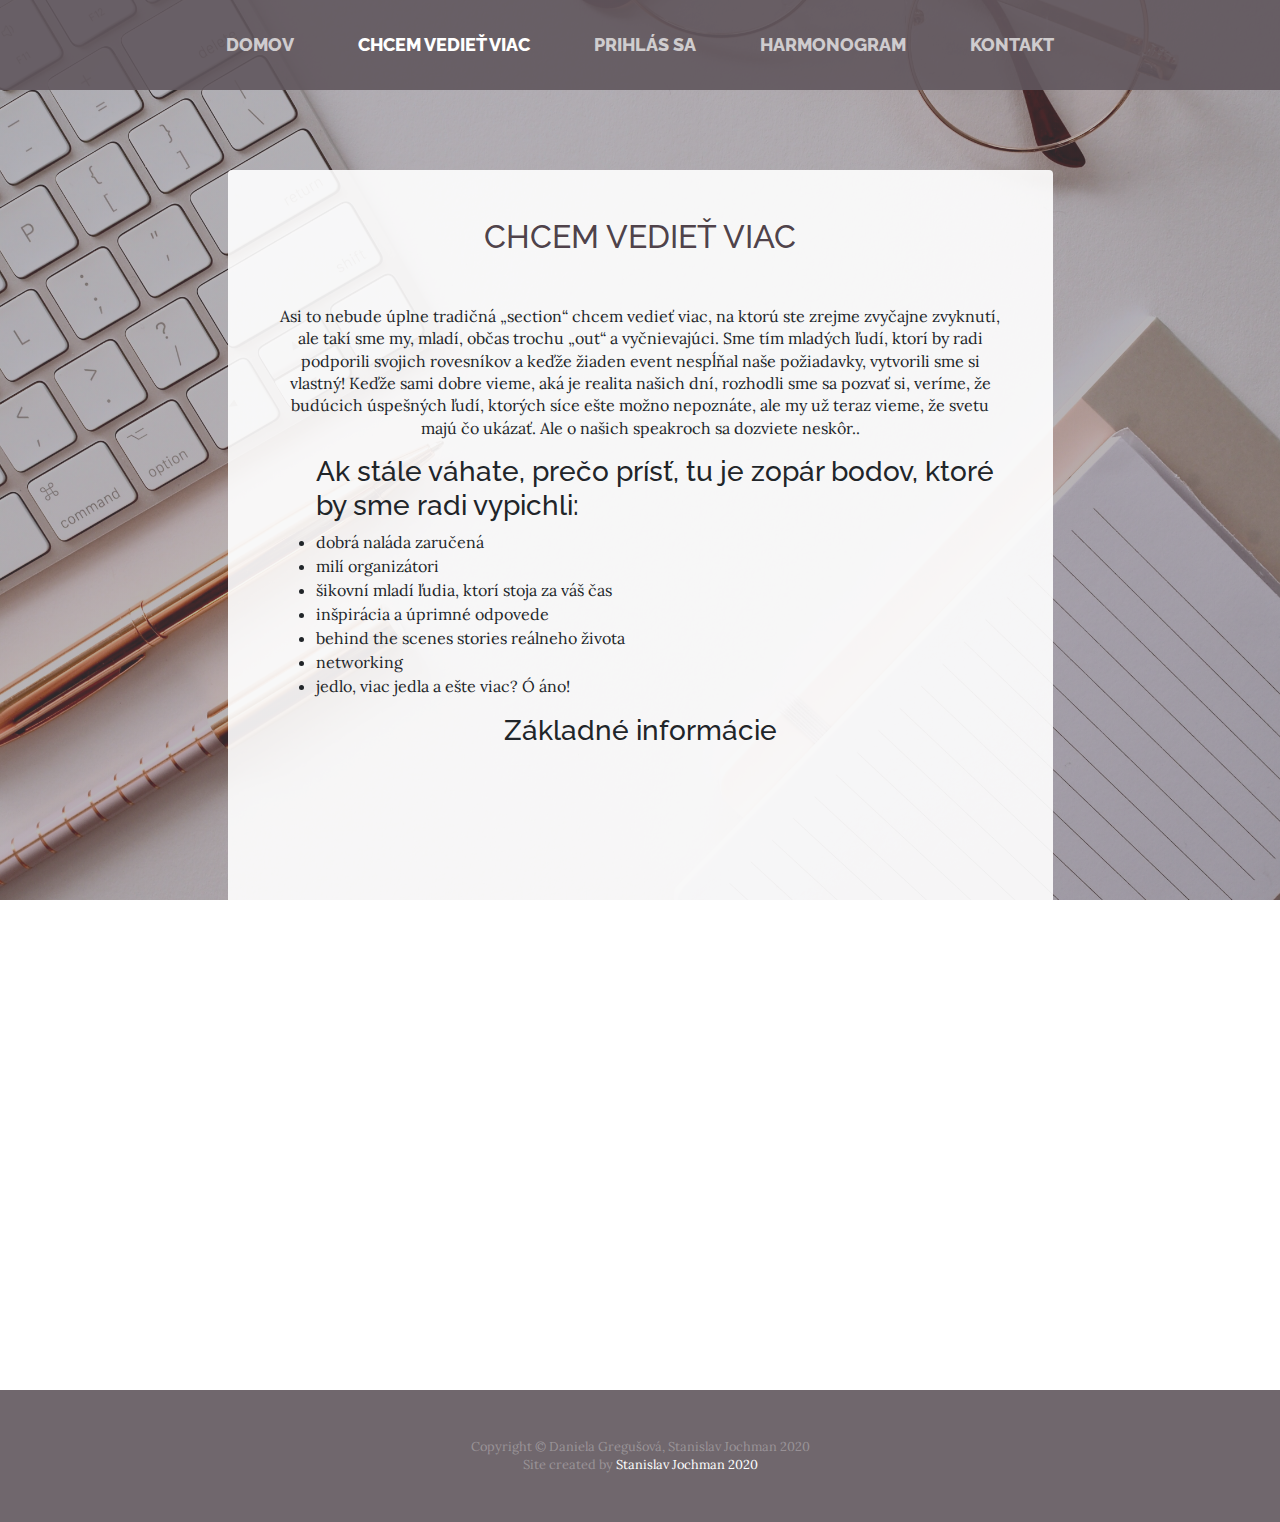
==== commit b5171795: "commit" ====
--- a/about.html
+++ b/about.html
@@ -52,63 +52,39 @@
       </div>
     </nav>
 
-    <section class="page-section">
+    <section class="page-section about-heading">
       <div class="container">
-        <div class="product-item">
-          <div class="product-item-title d-flex">
-            <div class="bg-faded p-5 d-flex ml-auto rounded">
-              <h2 class="section-heading mb-0">
-                <span class="section-heading-upper">text</span>
-                <span class="section-heading-lower">text</span>
-              </h2>
-            </div>
-          </div>
-          <img class="product-item-img mx-auto d-flex rounded img-fluid mb-3 mb-lg-0" src="img/products-01.jpg" alt="">
-          <div class="product-item-description d-flex mr-auto">
-            <div class="bg-faded p-5 rounded">
-              <p class="mb-0">text</p>
-            </div>
-          </div>
-        </div>
-      </div>
-    </section>
-
-    <section class="page-section">
-      <div class="container">
-        <div class="product-item">
-          <div class="product-item-title d-flex">
-            <div class="bg-faded p-5 d-flex mr-auto rounded">
-              <h2 class="section-heading mb-0">
-                <span class="section-heading-upper">text</span>
-                <span class="section-heading-lower">text</span>
-              </h2>
-            </div>
-          </div>
-          <img class="product-item-img mx-auto d-flex rounded img-fluid mb-3 mb-lg-0" src="img/products-02.jpg" alt="">
-          <div class="product-item-description d-flex ml-auto">
-            <div class="bg-faded p-5 rounded">
-              <p class="mb-0">text</p>
-            </div>
-          </div>
-        </div>
-      </div>
-    </section>
-
-    <section class="page-section">
-      <div class="container">
-        <div class="product-item">
-          <div class="product-item-title d-flex">
-            <div class="bg-faded p-5 d-flex ml-auto rounded">
-              <h2 class="section-heading mb-0">
-                <span class="section-heading-upper">text</span>
-                <span class="section-heading-lower">text</span>
-              </h2>
-            </div>
-          </div>
-          <img class="product-item-img mx-auto d-flex rounded img-fluid mb-3 mb-lg-0" src="img/products-03.jpg" alt="">
-          <div class="product-item-description d-flex mr-auto">
-            <div class="bg-faded p-5 rounded">
-              <p class="mb-0">text</p>
+        <!--<img class="img-fluid rounded about-heading-img mb-3 mb-lg-0" src="img/about.jpg" alt="">-->
+        <div class="about-heading-content mt-5">
+          <div class="row">
+            <div class="col-xl-9 col-lg-10 mx-auto">
+              <div class="cta-inner text-center rounded">
+                <div class="bg-faded rounded p-5">
+                  <h2 class="section-heading mb-5">
+                    <span class="site-heading-lower text-primary">Chcem vedieť viac</span>
+                  </h2>
+                  <p>
+                  Asi to nebude úplne tradičná „section“ chcem vedieť viac, na ktorú ste zrejme zvyčajne zvyknutí, ale takí
+                  sme my, mladí, občas trochu „out“ a vyčnievajúci.
+                  Sme tím mladých ľudí, ktorí by radi podporili svojich rovesníkov a keďže žiaden event nespĺňal naše
+                  požiadavky, vytvorili sme si vlastný!
+                  Keďže sami dobre vieme, aká je realita našich dní, rozhodli sme sa pozvať si, veríme, že budúcich
+                  úspešných ľudí, ktorých síce ešte možno nepoznáte, ale my už teraz vieme, že svetu majú čo ukázať. Ale
+                  o našich speakroch sa dozviete neskôr..
+                  </p>
+                  <ul class="text-left"><h3>Ak stále váhate, prečo prísť, tu je zopár bodov, ktoré by sme radi vypichli:</h3>
+                    <li>dobrá naláda zaručená</li>
+                    <li>milí organizátori</li>
+                    <li>šikovní mladí ľudia, ktorí stoja za váš čas</li>
+                    <li>inšpirácia a úprimné odpovede</li>
+                    <li>behind the scenes stories reálneho života</li>
+                    <li>networking</li>
+                    <li>jedlo, viac jedla a ešte viac? Ó áno!</li>
+                  </ul>
+                  <h3>Základné informácie</h3>
+                  <iframe class="map" src="https://www.google.com/maps/embed?pb=!1m18!1m12!1m3!1d2662.2101795820686!2d17.10919901587587!3d48.14475305863978!2m3!1f0!2f0!3f0!3m2!1i1024!2i768!4f13.1!3m3!1m2!1s0x476c8943746b35a9%3A0x5c6ae2185c22d173!2sThe%20Old%20Market%20Hall!5e0!3m2!1sen!2ssk!4v1583703321466!5m2!1sen!2ssk" scrolling="no" frameborder="0" style="border:0;"></iframe>
+                </div>
+              </div>
             </div>
           </div>
         </div>
--- a/css/style.css
+++ b/css/style.css
@@ -17,7 +17,7 @@
 }
 
 p {
-  line-height: 1.75;
+  line-height: 1.4;
 }
 
 .text-faded {
@@ -74,7 +74,7 @@
 }
 
 #mainNav .navbar-brand {
-  color: #e6a756;
+  color: rgba(255, 255, 255, 0.90);
 }
 
 #mainNav .navbar-nav .nav-item .nav-link {
@@ -202,7 +202,7 @@
 }
 
 .list-hours .list-hours-item {
-  border-bottom: 1px solid rgba(230, 167, 86, 0.5);
+  border-bottom: 1px solid rgba(100, 85, 94, 0.9);
   padding-bottom: .25rem;
   margin-bottom: 1rem;
   font-style: italic;
@@ -210,7 +210,8 @@
 
 .list-hours .list-hours-item.today {
   font-weight: bold;
-  color: #e6a756;
+  color: rgba(100, 85, 94, 1);
+  text-decoration: underline;
 }
 
 @media (min-width: 992px) {
@@ -225,6 +226,8 @@
 }
 
 .footer { 
+  position: relative;
+  bottom: 0 !important;
   background-color: rgba(97, 87, 93, 0.9);
 }
 .footer a{
@@ -381,4 +384,19 @@
 }
 #curr_time{
   font-style: italic;
+}
+
+.map{
+  width: 95%;
+  margin-left: 0%;
+  height: 300px;
+  border: none;
+  border-radius: 1vw;
+}
+@media (min-width: 1100px) {
+  .map{
+    width: 95%;
+    height: 500px;
+    margin-left: 0%;
+  }
 }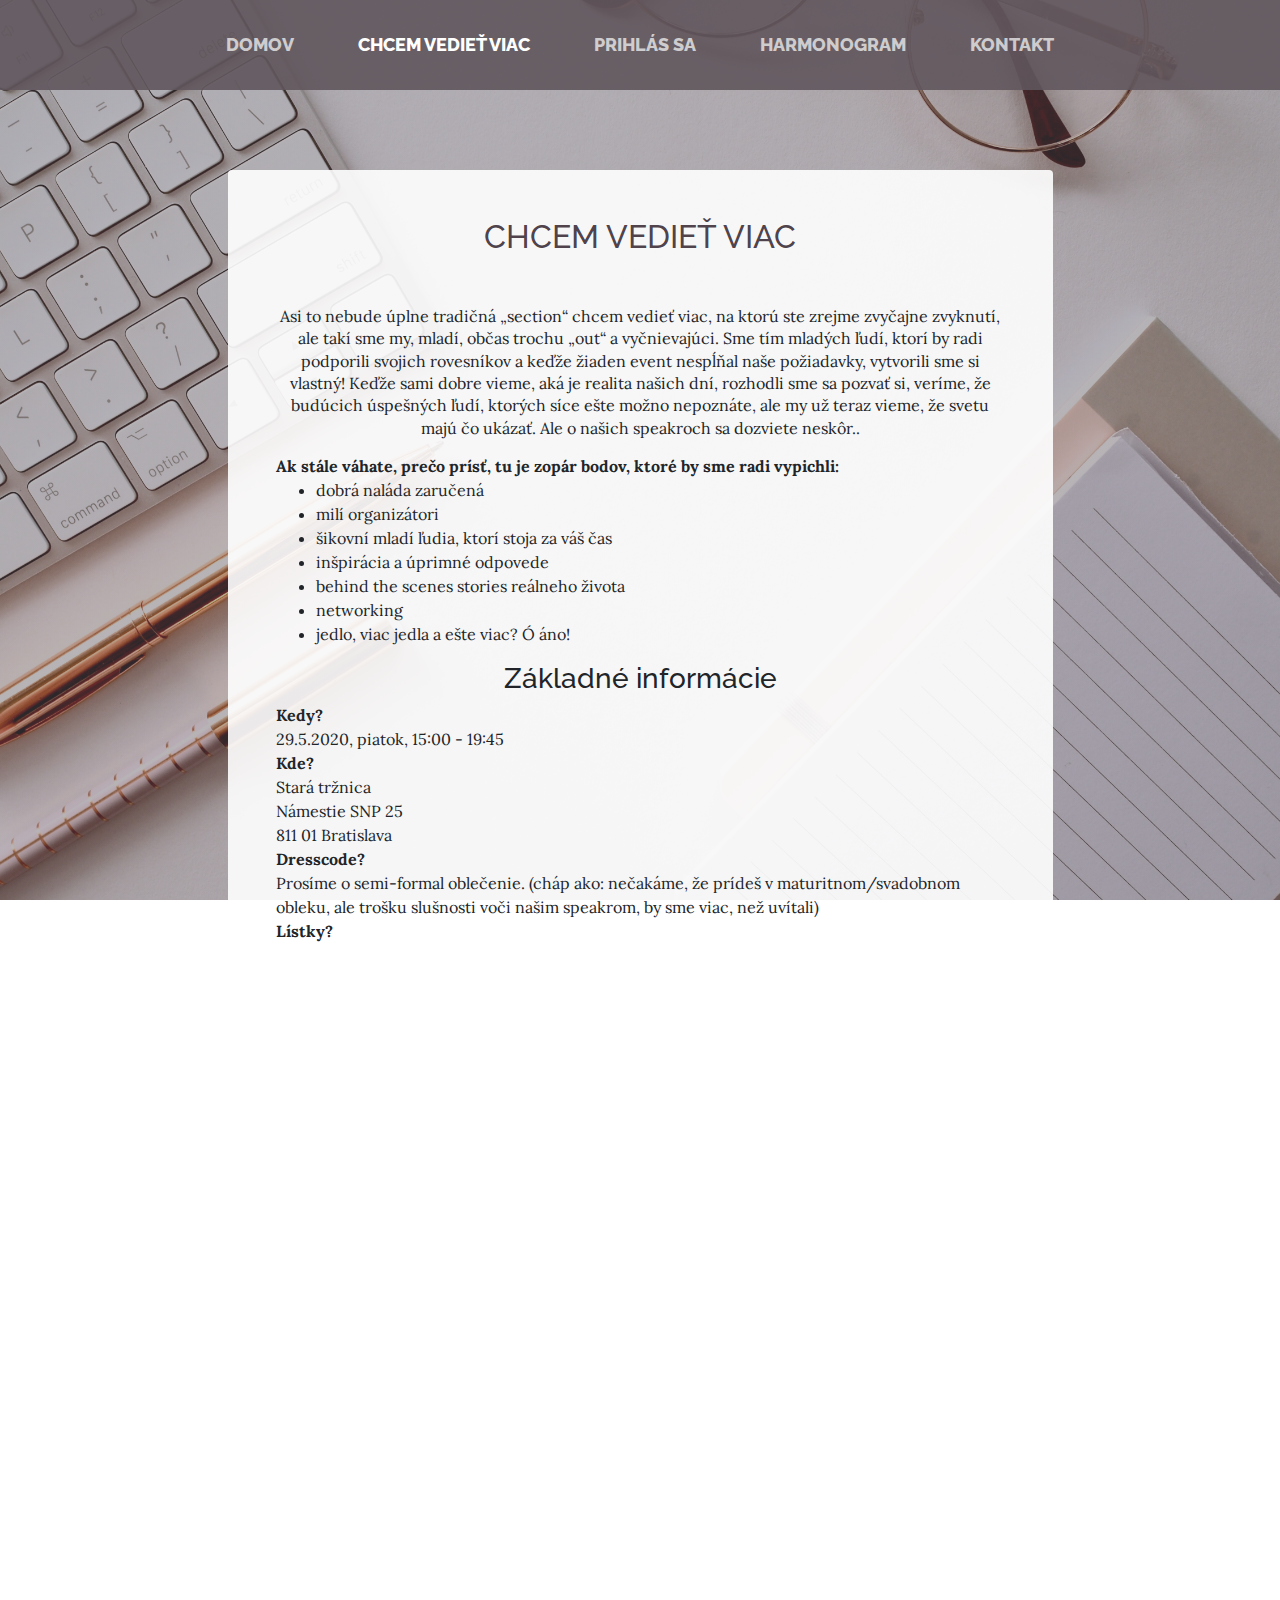
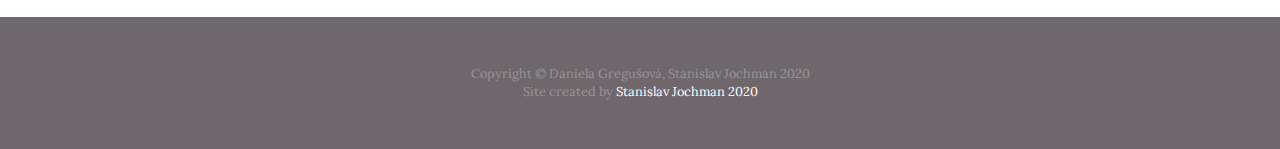
==== commit 13c58fbb: "commit" ====
--- a/about.html
+++ b/about.html
@@ -72,7 +72,8 @@
                   úspešných ľudí, ktorých síce ešte možno nepoznáte, ale my už teraz vieme, že svetu majú čo ukázať. Ale
                   o našich speakroch sa dozviete neskôr..
                   </p>
-                  <ul class="text-left"><h3>Ak stále váhate, prečo prísť, tu je zopár bodov, ktoré by sme radi vypichli:</h3>
+                  <b><p class="text-left">Ak stále váhate, prečo prísť, tu je zopár bodov, ktoré by sme radi vypichli:</p></b>
+                  <ul class="text-left" style="margin-top: -1rem;">
                     <li>dobrá naláda zaručená</li>
                     <li>milí organizátori</li>
                     <li>šikovní mladí ľudia, ktorí stoja za váš čas</li>
@@ -82,6 +83,18 @@
                     <li>jedlo, viac jedla a ešte viac? Ó áno!</li>
                   </ul>
                   <h3>Základné informácie</h3>
+                  <section class="text-left">
+                    <b>Kedy?</b> <br>29.5.2020, piatok, 15:00 - 19:45<br>
+                    <b>Kde?</b><br>
+                      Stará tržnica<br>
+                      Námestie SNP 25 <br>
+                      811 01 Bratislava<br>
+                    <b>Dresscode?</b><br>
+                    Prosíme o semi-formal oblečenie. (cháp ako: nečakáme, že prídeš v maturitnom/svadobnom obleku, ale trošku slušnosti voči našim speakrom, by sme viac, než uvítali)<br>
+                    <b>Lístky?</b><br>
+                    <a href="signin.html"><img class="listky" src="https://lh3.googleusercontent.com/proxy/Db0q1yh5EFq4P2Wv2SatYPfZqe429Lti4xepHczO5GJFrNCZxI0DiHd5Wx89GRkSa__C8tfK9X7h8LZqqi8GsNvSTTogmU8N__EGdt6nhIkFMcAYyMRZvwM" alt=""></a>
+                  </section>
+                  
                   <iframe class="map" src="https://www.google.com/maps/embed?pb=!1m18!1m12!1m3!1d2662.2101795820686!2d17.10919901587587!3d48.14475305863978!2m3!1f0!2f0!3f0!3m2!1i1024!2i768!4f13.1!3m3!1m2!1s0x476c8943746b35a9%3A0x5c6ae2185c22d173!2sThe%20Old%20Market%20Hall!5e0!3m2!1sen!2ssk!4v1583703321466!5m2!1sen!2ssk" scrolling="no" frameborder="0" style="border:0;"></iframe>
                 </div>
               </div>
--- a/css/style.css
+++ b/css/style.css
@@ -390,13 +390,17 @@
   width: 95%;
   margin-left: 0%;
   height: 300px;
-  border: none;
-  border-radius: 1vw;
+  border-radius: 0.5vw;
+  
 }
 @media (min-width: 1100px) {
   .map{
+    margin-top: 1rem;
     width: 95%;
     height: 500px;
     margin-left: 0%;
   }
-}+}
+.listky {
+  width: 30%;
+}
